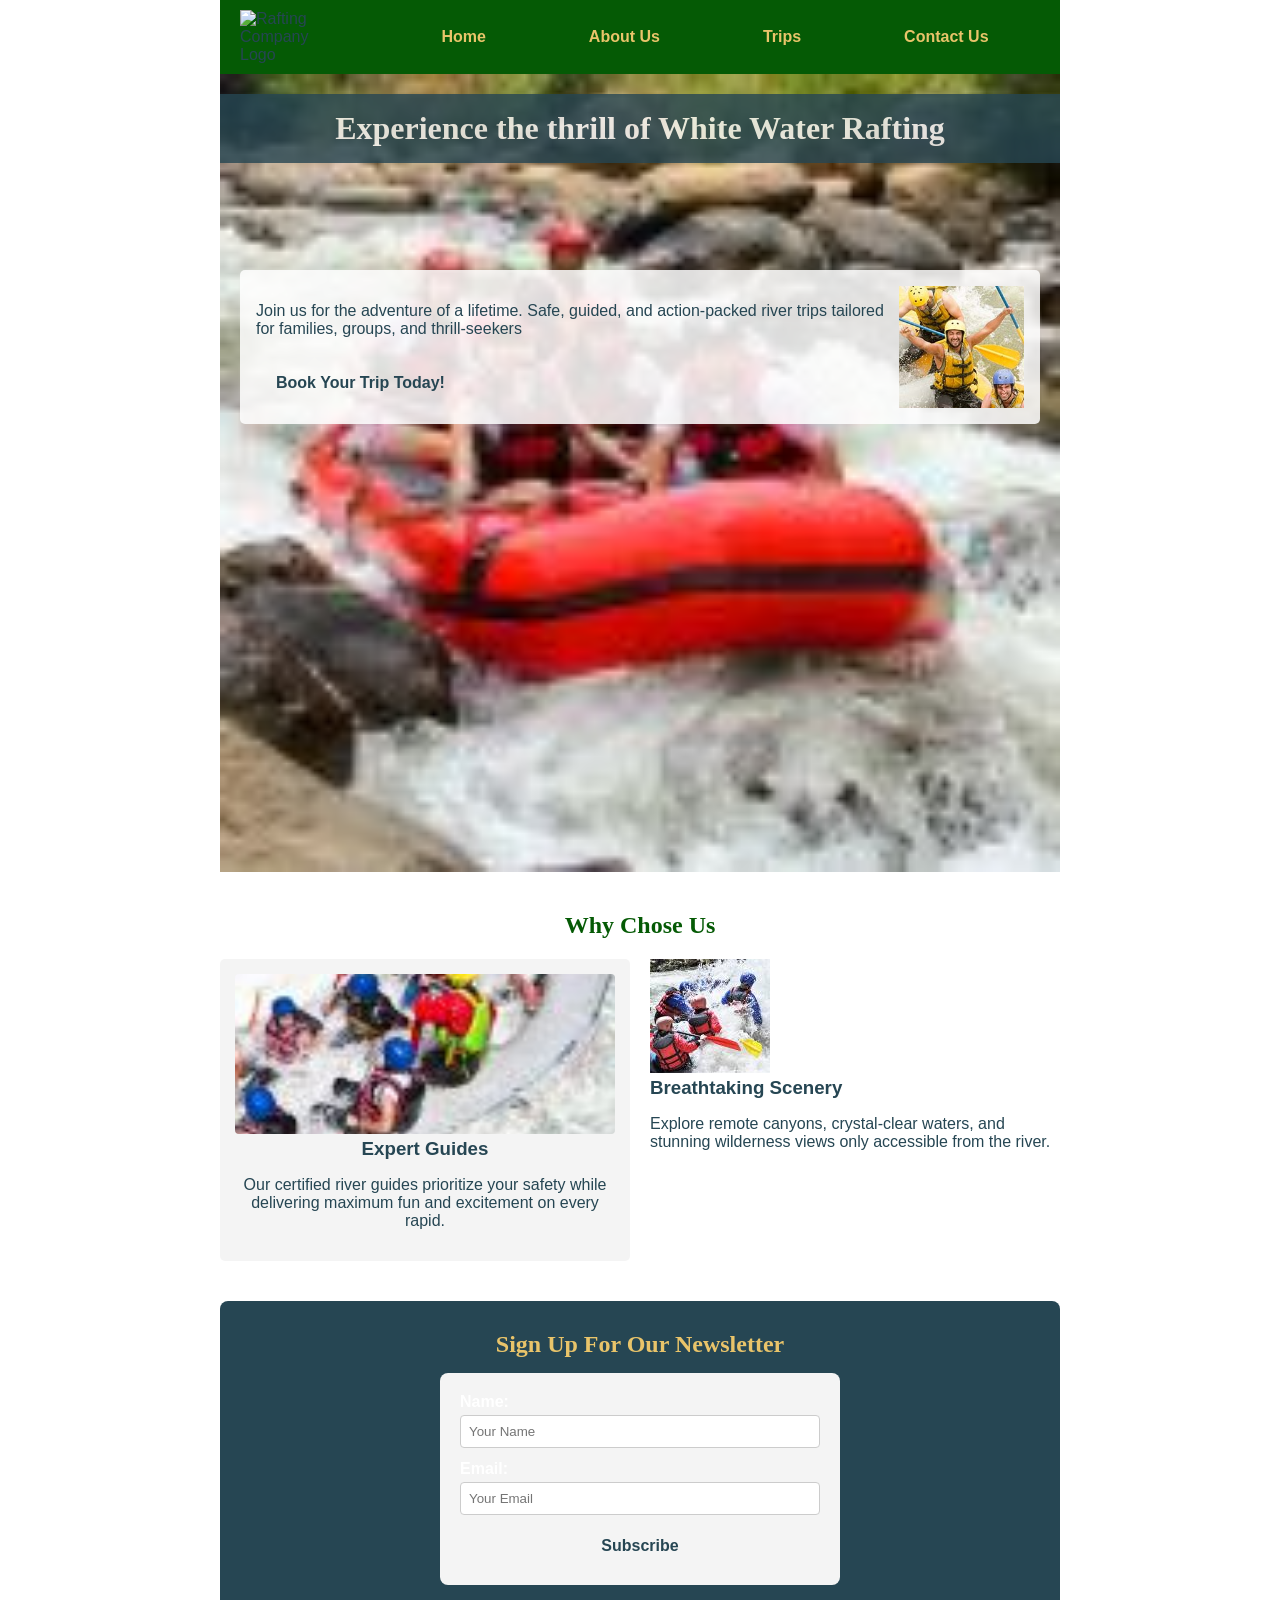
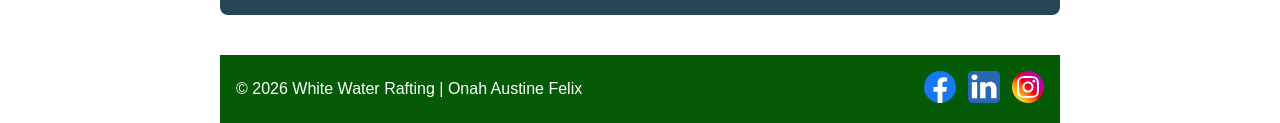
==== wwr/index.html @ 953d3752 "Complete W06 Home and Trips pages" ====
<!DOCTYPE html>
<html lang="en">

<head>
    <meta charset="UTF-8">
    <meta name="viewport" content="width=device-width, initial-scale=1.0">
    <title>Home | White Water Rafting</title>
    <meta name="description"
      content="Welcome to White Water Rafting Company. Experience thrilling river adventures, expert guides, and unforgettable outdoor trip.">
    <meta name="author" content="Onah Austine Felix">
    <link rel="stylesheet" href="styles/rafting.css">
</head>

<body>

    <header>
        <img src="images/logo.jpeg" alt="Rafting Company Logo">
        <nav>
            <a href="index.html">Home</a>
            <a href="about.html">About Us</a>
            <a href="trips.html">Trips</a>
            <a href="contact.html">Contact Us</a>
        </nav>
    </header>

    <main>
        <!-- Hero Section -->
        <div class="hero">
            <img src="images/hero-bg.jpg" alt="Rafting adventure on river">
            <h1>Experience the thrill of White Water Rafting</h1>
            <article>
                <img src="images/happy-client.jpeg" alt="Happy client">
                <p>Join us for the adventure of a lifetime. Safe, guided, and action-packed river
                    trips tailored for families, groups, and thrill-seekers</p>
                <a href="trips.html" class="cta-button">Book Your Trip Today!</a>
            </article>
        </div>

        <!-- Purpose & Offering Grid Section -->
        <section class="home-grid">
            <h2>Why Chose Us</h2>
            <div class="grid-item">
                <img src="images/adventure1.jpg" alt="Expert Guides">
                <h3>Expert Guides</h3>
                <p>Our certified river guides prioritize your safety while delivering maximum fun
                    and excitement on every rapid.</p>
            </div>
            <div class="grid-tem">
                <img src="images/adventure2.jpg" alt="Scenic Rivers">
                <h3>Breathtaking Scenery</h3>
                <p>Explore remote canyons, crystal-clear waters, and stunning wilderness views only
                    accessible from the river.</p>
            </div>
        </section>

        <!-- Newsletter Sign  Up Form Section -->
        <section class="newsletter-section">
            <h2>Sign Up For Our Newsletter</h2>
            <form action="#" method="post" class="newsletter-form">
                <div class="form-item">
                    <label for="news-name">Name:</label>
                    <input type="text" id="news-name" name="name" required placeholder="Your Name">
                </div>
                <div class="form-item">
                    <label for="news-email">Email:</label>
                    <input type="email" id="news-email" name="email" required
                      placeholder="Your Email">
                </div>
                <button type="submit">Subscribe</button>
            </form>
        </section>
    </main>

    <footer>
        <p>&copy; 2026 White Water Rafting | Onah Austine Felix</p>
        <nav class="socialmedia">
            <a href="https://facebook.com" target="_blank">
                <img src="images/facebook.svg" alt="Facebook Icon"></a>
            <a href="https://linkedin.com" target="_blank">
                <img src="images/linkedin.svg" alt="LinkedIn Icon"></a>
            <a href="https://instagram.com" target="_blank">
                <img src="images/instagram.svg" alt="Instagram Icon"></a>
        </nav>
    </footer>

</body>

</html>
---- wwr/styles/rafting.css ----
:root {
    --primary-color: #055a05;
    /* Forest Green */
    --accent1-color: #264653;
    /* Dark Slate Blue */
    --accent2-color: #e9c46a;
    /* Light Golden Yellow */
    --heading-font: "Time New Roman", "Georgia", serif;
    --body-font: Arial, Helvetica, sans-serif;
}

/* Reset Box Model */
* {
    margin: 0;
    padding: 0;
    box-sizing: border-box;
}

/* Body Styling */
body {
    font-family: var(--body-font);
    color: var(--accent1-color);
}

/* Page Container Width & Centering */
header,
main,
footer {
    width: 840px;
    margin: 0 auto;
}

/* Headings */
h1,
h2 {
    font-family: var(--heading-font);
    color: var(--primary-color);
}

/* W04 Step 4: Header CSS Grid Layout */
header {
    background-color: var(--primary-color);
    display: grid;
    grid-template-columns: 150px 1fr;
    align-items: center;
    padding: 10px 20px;
}

header img {
    width: 100px;
    height: auto;
}

/* W04 Step 5: Navigation Flexbox Layout */
nav,
nav ul {
    display: flex;
    justify-content: space-around;
    align-items: center;
    list-style: none;
}

header nav a {
    color: var(--accent2-color);
    text-decoration: none;
    font-weight: bold;
    padding: 8px 16px;
}

header nav a:hover {
    background-color: var(--accent1-color);
    color: #ffffff;
    border-radius: 4px;
}

/* Spacing Rules */
p,
section,
article {
    margin: 16px 0;
}

/* Hero Section */
.hero {
    position: relative;
}

.hero img {
    display: block;
    width: 100%;
    height: auto;
}

.hero h1 {
    position: absolute;
    top: 20px;
    width: 100%;
    padding: 16px;
    text-align: center;
    opacity: 0.8;
    background-color: var(--accent1-color);
    color: #ffffff;
}

.hero article {
    position: absolute;
    top: 180px;
    left: 20px;
    right: 20px;
    background-color: rgba(255, 255, 255, 0.85);
    padding: 16px;
    border-radius: 5px;
}

.hero article img {
    float: right;
    width: 125px;
    margin-left: 12px;
}

/* W04 Step 7: History Section Grid Layout */
.history-grid {
    display: grid;
    grid-template-columns: 1fr 200px 1fr;
    gap: 16px;
    align-items: center;
    padding: 16px 0;
}

.history-grid h2 {
    grid-column: 1 / -1;
    text-align: center;
}

.history-grid img {
    width: 100%;
    height: auto;
    border-radius: 4px;
}

/* W04 Step 8: Adventure Section Gallery Layout */
.adventures {
    text-align: center;
    margin: 30px 0;
}

.adventure h2 {
    margin-bottom: 16px;
}

.adventure-gallery {
    display: flex;
    justify-content: space-between;
    gap: 10px;
}

.adventure-gallery figure {
    flex: 1;
}

.adventure-gallery img {
    width: 100%;
    height: 120px;
    object-fit: cover;
    border-radius: 4px;
}

.adventure-gallery figcaption {
    font-size: 0.85rem;
    margin-top: 6px;
    color: var(--accent1-color);
    font-weight: bold;
}

/* W04 Step 9: Footer Flexbox Layout */
footer {
    display: flex;
    justify-content: space-between;
    align-items: center;
    background-color: var(--primary-color);
    color: #ffffff;
    padding: 16px;
    margin-top: 20px;
}

footer p {
    margin: 0;
}

.socialmedia {
    display: flex;
    gap: 12px;
}

.socialmedia a {
    text-decoration: none;
}

.socialmedia img {
    width: 32px;
    height: 32px;
}

/* --- W05 Contact Us Page Styles ---*/
.company-info {
    display: grid;
    grid-template-columns: 1fr 1fr;
    gap: 20px;
    align-items: center;
    margin: 20px 0;
}

.map 1frame {
    border-radius: 5px;
    border: none;
}

/* Form Styling */
form {
    max-width: 600px;
    margin: 20px auto;
    background-color: #f4f4f4;
    padding: 20px;
    border-radius: 8px
}

fieldset {
    border: 1px solid var(--accent1-color);
    padding: 15px;
    margin-bottom: 15px;
    border-radius: 5px;
}

legend {
    font-weight: bold;
    color: var(--primary-color);
    padding: 0 5px;
}

.form-item {
    margin-bottom: 12px;
}

.form-item label {
    display: block;
    margin-bottom: 5px;
    font-weight: bold;
}

.form-item input[type="text"],
.form-item input[type="email"],
.form-item textarea {
    width: 100%;
    padding: 8px;
    border: 1px solid #ccc;
    border-radius: 4px;
}

.radio-item,
.checkbox-item {
    display: flex;
    align-items: center;
    gap: 8px;
}

.radio-item label,
.checkbox-item label {
    margin-bottom: 0;
    font-weight: normal;
}

button[type="submit"] {
    background-color: var(--primary-color);
    color: var(--accent2-color);
    padding: 10px 20px;
    border: none;
    border-radius: 4px;
    font-size: 1rem;
    font-weight: bold;
    cursor: pointer;
    display: block;
    width: 100%;
}

button[type="submit"]:hover {
    background-color: var(--accent1-color);
    color: #ffffff;
}

/* Employee Profiles Gallery */
.employee {
    text-align: center;
    margin: 30px 0;
}

.employee-gallery {
    display: flex;
    justify-content: space-between;
    gap: 15px;
    margin-top: 15px;
}

.employee-gallery figure {
    flex: 1;
}

.employee-gallery img {
    width: 100%;
    height: 150px;
    object-fit: cover;
    border-radius: 50px;
    /* circular profiles */
    border: 3px solid var(--primary-color);
}

.employee-gallery figcaption {
    margin-top: 8px;
    font-weight: bold;
    font-size: 0.9rem;
}

/* --- W06 Home & Trips Page Styles -- */
/* Call to Action Button */
.cta-button {
    display: inline-block;
    background-color: var(--secondary-color);
    color: var(--accent1-color);
    padding: 10px 20px;
    text-decoration: none;
    font-weight: bold;
    border-radius: 4px;
    margin-top: 10px;
}

.cta-button:hover {
    background-color: var(--primary-color);
    color: #ffffff;
}

/* Home Grid Layout */
.home-grid {
    display: grid;
    grid-template-columns: 1fr 1fr;
    gap: 20px;
    margin: 40px 0;
}

.home-grid h2 {
    grid-column: 1 / -1;
    text-align: center;
}

.grid-item {
    background-color: #f4f4f4;
    padding: 15px;
    border-radius: 5px;
    text-align: center;
}

.grid-item img {
    width: 100%;
    height: 160px;
    object-fit: cover;
    border-radius: 4px;
}

/* Newsletter Section */
.newsletter-section {
    background-color: var(--accent1-color);
    color: #ffffff;
    padding: 30px;
    border-radius: 8px;
    margin: 40px 0;
    text-align: center;
}

.newsletter-section h2 {
    color: var(--accent2-color);
    margin-bottom: 15px;
}

.newsletter-form {
    max-width: 400px;
    margin: 0 auto;
}

.newsletter-form .form-item {
    margin-bottom: 12px;
    text-align: left;
}

.newsletter-form label {
    display: block;
    margin-bottom: 4px;
}

.newsletter-form input {
    width: 100%;
    padding: 8px;
    border-radius: 4px;
    border: none;
}

.newsletter-form button {
    background-color: var(--secondary-color);
    color: var(--accent1-color);
    font-weight: bold;
    padding: 10px 20px;
    border: none;
    border-radius: 4px;
    cursor: pointer;
    width: 100%;
    margin-top: 10px;
}

/* Trips Page Styles */
.trips-cta {
    text-align: center;
    background-color: #f4f4f4;
    padding: 30px;
    border-radius: 8px;
    margin: 20px 0;
}

.trip-card {
    display: grid;
    grid-template-columns: 250px 1fr;
    gap: 20px;
    align-items: center;
    background-color: #f9f9f9;
    border: 1px solid #ddd;
    padding: 15px;
    border-radius: 6px;
    margin-bottom: 20px;
}

.trip-card img {
    width: 100%;
    height: 150px;
    object-fit: cover;
    border-radius: 4px;
}

/* Trip Table Styling */
.trip-table-section {
    margin: 40px 0;
}

.trip-table-section h2 {
    text-align: center;
    margin-bottom: 15px
}

.trip-table {
    width: 100%;
    border-collapse: collapse;
    background-color: #ffffff;
}

.trip-table th,
.trip-table td {
    border: 1px solid #ddd;
    padding: 12px;
    text-align: center;
}

.trip-table th {
    background-color: var(--primary-color);
    color: #ffffff;
}

.trip-table tr:nth-child(even) {
    background-color: #f2f2f2;
}
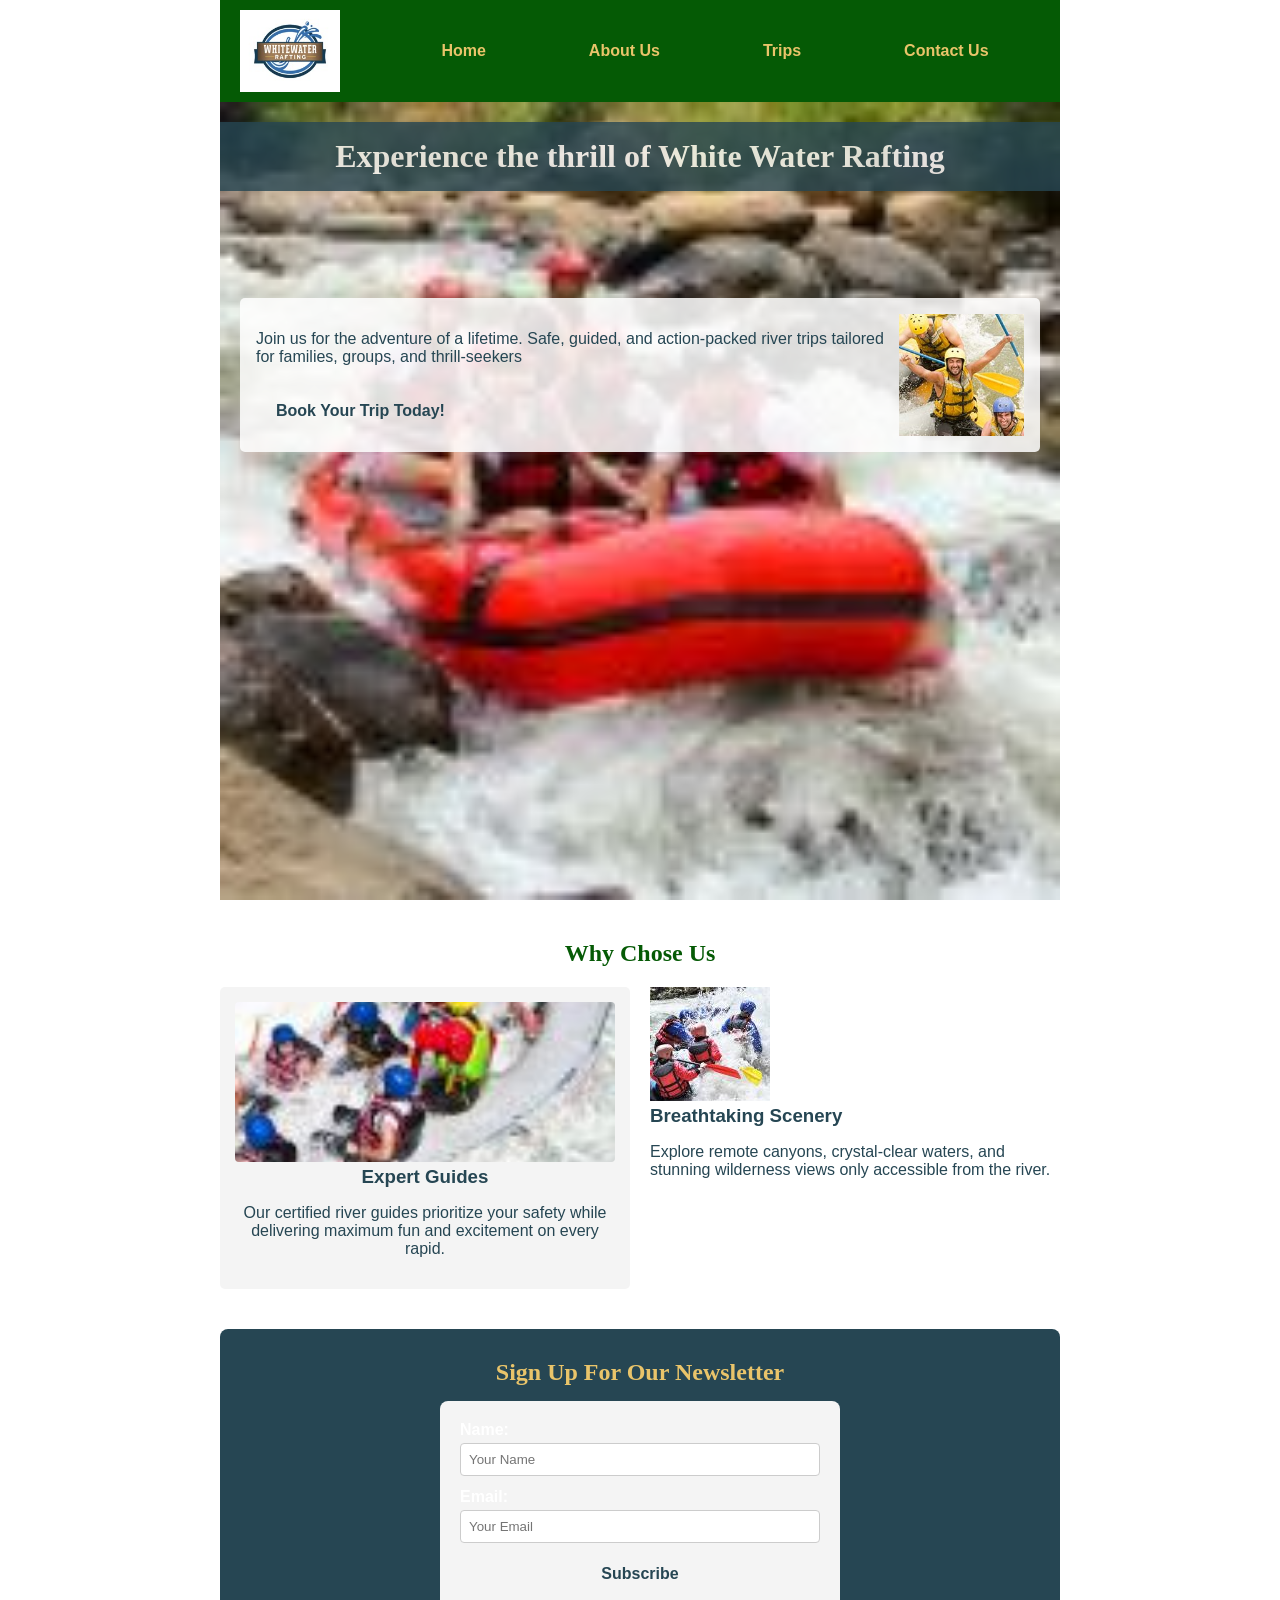
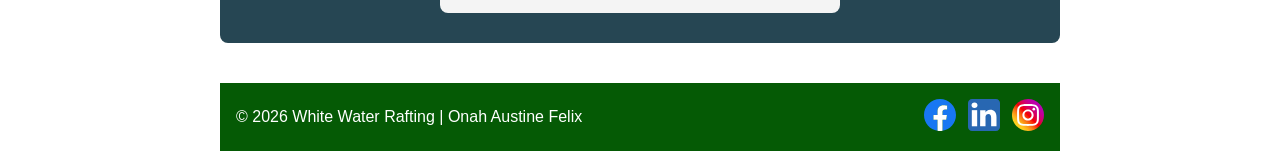
==== commit 216983f0: "Rename logo file to site-logo.jpeg" ====
--- a/wwr/index.html
+++ b/wwr/index.html
@@ -14,7 +14,7 @@
 <body>
 
     <header>
-        <img src="images/logo.jpeg" alt="Rafting Company Logo">
+        <img src="images/site-logo.jpeg" alt="Rafting Company Logo">
         <nav>
             <a href="index.html">Home</a>
             <a href="about.html">About Us</a>
